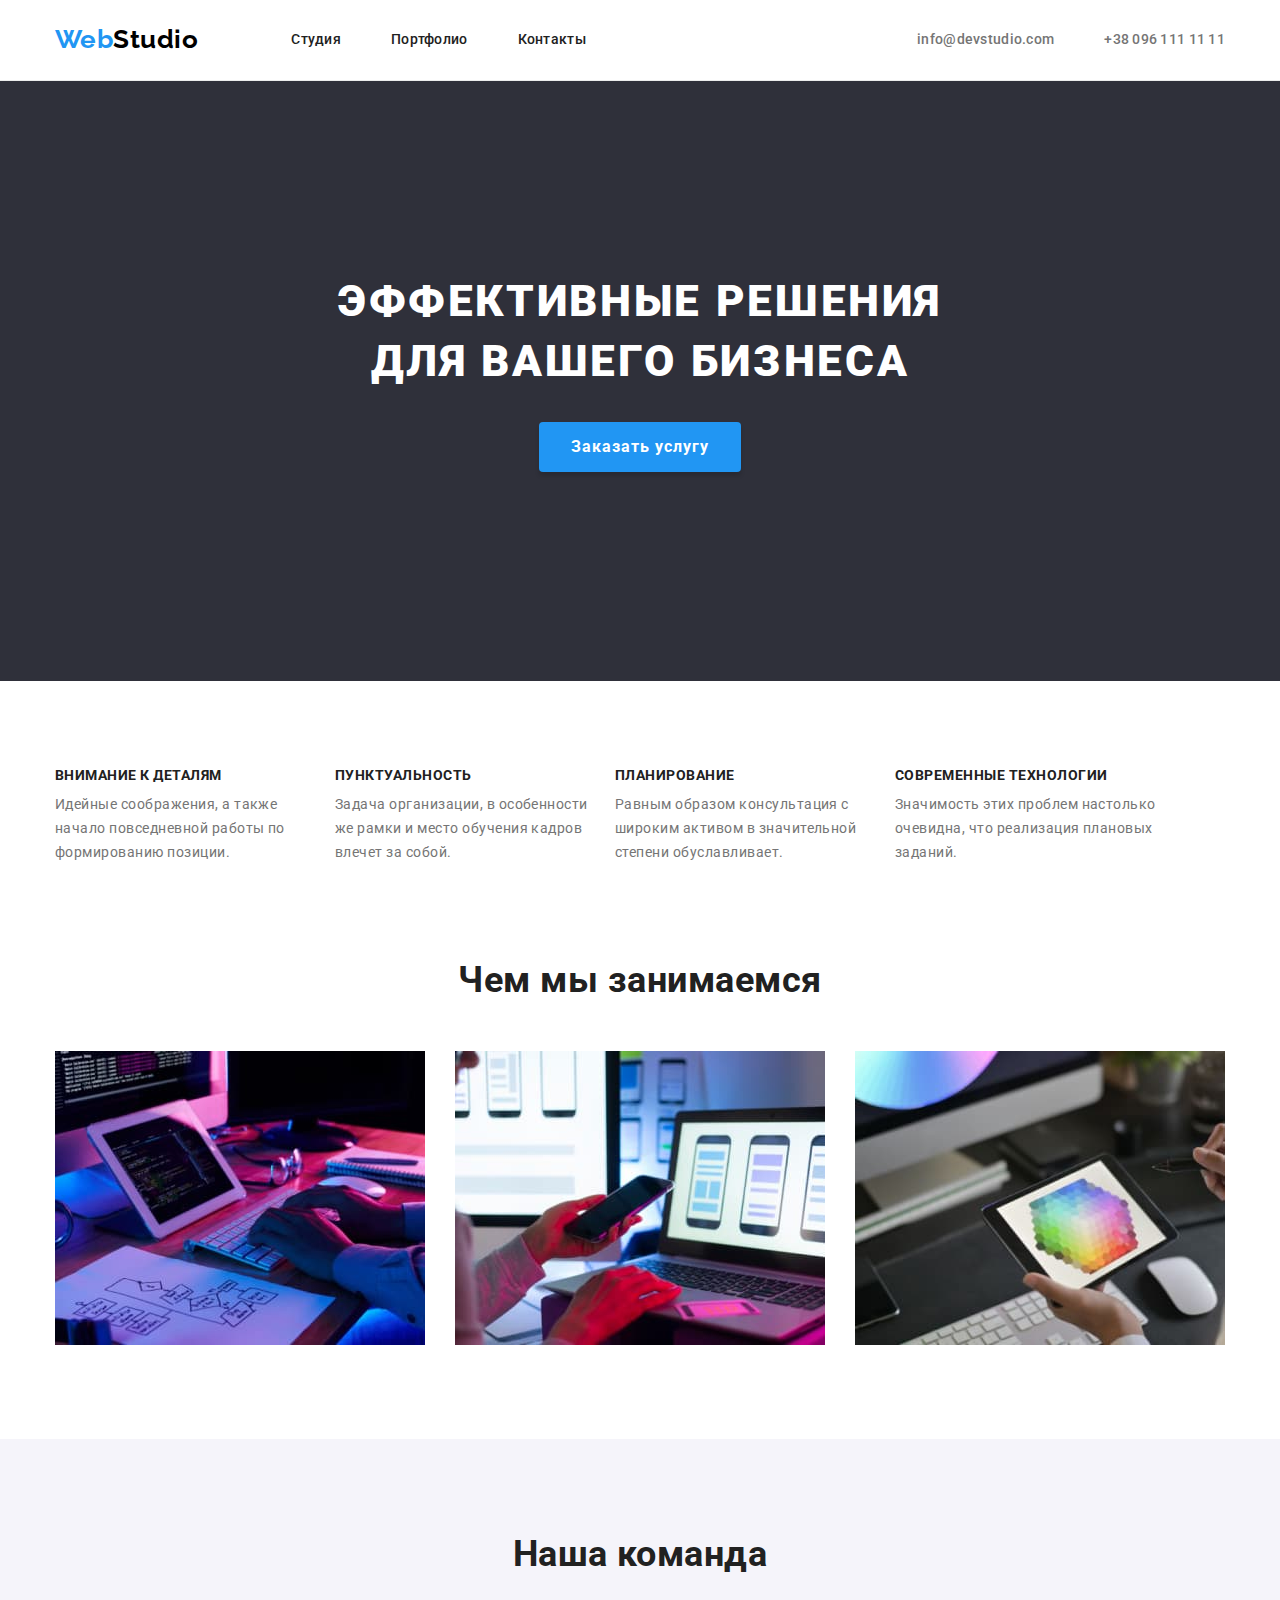
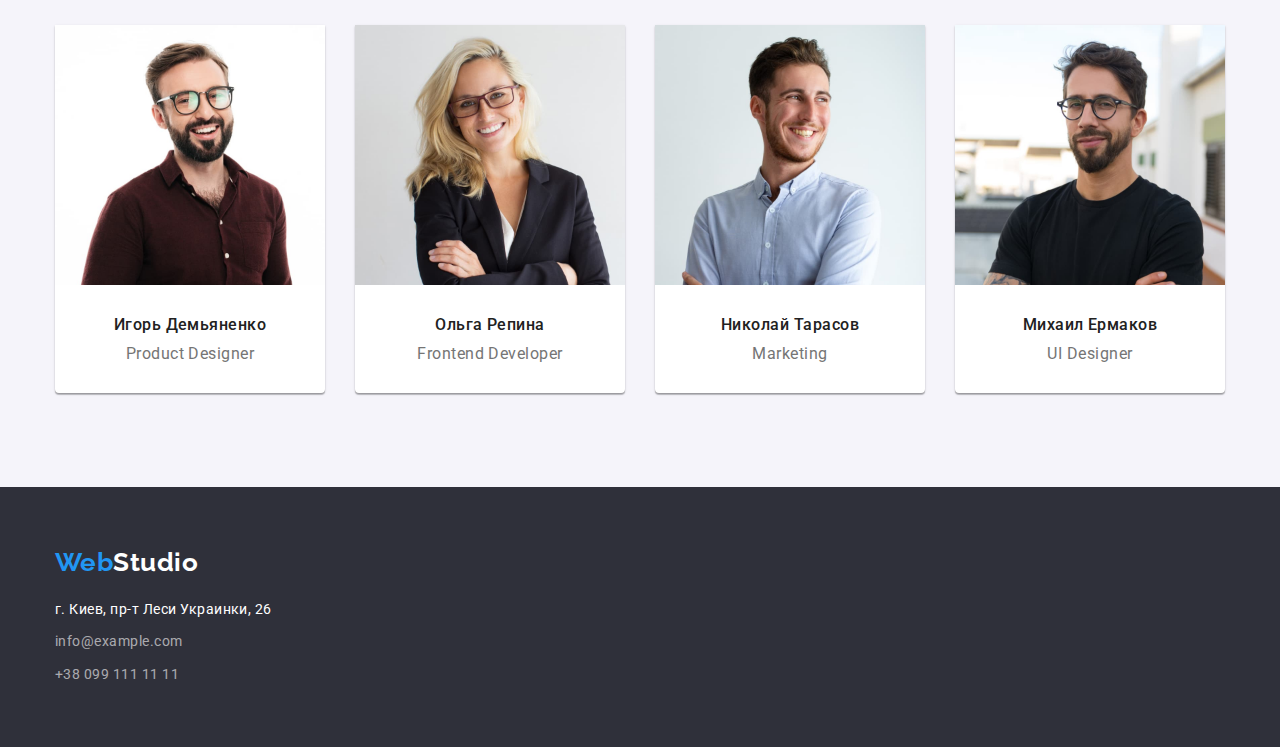
==== index.html @ 42ea8627 "ДЗ_4_start" ====
<!DOCTYPE html>
<html lang="ru">

<head>
  <meta charset="UTF-8" />
  <meta http-equiv="X-UA-Compatible" content="IE=edge" />
  <meta name="viewport" content="width=device-width, initial-scale=1.0" />
  <link rel="preconnect" href="https://fonts.googleapis.com" />
  <link rel="preconnect" href="https://fonts.gstatic.com" crossorigin />
  <link href="https://fonts.googleapis.com/css2?family=Raleway:wght@700&family=Roboto:wght@400;500;700;900&display=swap"
    rel="stylesheet" />
  <title>WebStudio</title>
  <link rel="stylesheet"
    href="https://cdnjs.cloudflare.com/ajax/libs/modern-normalize/1.1.0/modern-normalize.min.css" />
  <link rel="stylesheet" href="./styles/styles.css" />
</head>

<body>
  <header class="header">
    <div class="container">
      <a lang="en" class="header-logo" href="./index.html">Web<span class="header-logo-second">Studio</span>
      </a>
      <nav class="header-nav">
        <ul class="header-list list">
          <li class="header-item">
            <a href="./index.html" class="header-link link">Студия</a>
          </li>
          <li class="header-item">
            <a href="./portfolio.html" class="header-link link">Портфолио</a>
          </li>
          <li class="header-item">
            <a href="" class="header-link link">Контакты</a>
          </li>
        </ul>
      </nav>
      <div class="header-connect">
        <ul class="list">
          <li class="header-contacts-item">
            <a class="header-contacts link" href="mailto:info@devstudio.com">info@devstudio.com</a>
          </li>
          <li class="header-contacts-item">
            <a class="header-contacts link" href="tel:+380961111111">+38 096 111 11 11</a>
          </li>
        </ul>
      </div>
    </div>
  </header>
  <main>
    <section class="hero">
      <div class="container">
        <h1 class="hero-title">Эффективные решения для вашего бизнеса</h1>
        <button type="button" class="hero-btn btn">Заказать услугу</button>
      </div>
    </section>
    <section class="specific">
      <div class="container">
        <h2 class="visually-hidden">Особенности</h2>
        <ul class="specific-list list">
          <li class="specific-item">
            <h3 class="specific-item-title">Внимание к деталям</h3>
            <p class="specific-item-text">
              Идейные соображения, а также начало повседневной работы по
              формированию позиции.
            </p>
          </li>
          <li class="specific-item">
            <h3 class="specific-item-title">Пунктуальность</h3>
            <p class="specific-item-text">
              Задача организации, в особенности же рамки и место обучения
              кадров влечет за собой.
            </p>
          </li>
          <li class="specific-item">
            <h3 class="specific-item-title">Планирование</h3>
            <p class="specific-item-text">
              Равным образом консультация с широким активом в значительной
              степени обуславливает.
            </p>
          </li>
          <li class="specific-item">
            <h3 class="specific-item-title">Современные технологии</h3>
            <p class="specific-item-text">
              Значимость этих проблем настолько очевидна, что реализация
              плановых заданий.
            </p>
          </li>
        </ul>
      </div>
    </section>
    <section class="works">
      <div class="container">
        <h2 class="works-title">Чем мы занимаемся</h2>
        <ul class="works-list list">
          <li class="works-item">
            <img src="./img/img1.jpg" alt="сотрудник печатает на клавиатуре" width="370" height="294" />
          </li>
          <li class="works-item">
            <img src="./img/img2.jpg" alt="сотрудник смотрит в телефон" width="370" height="294" />
          </li>
          <li class="works-item">
            <img src="./img/img3.jpg" alt="сотрудник работет на планшете" width="370" height="294" />
          </li>
        </ul>
      </div>
    </section>
    <section class="employees">
      <div class="container">
        <h2 class="employees-title title">Наша команда</h2>
        <ul class="employees-list list">
          <li class="employees-item">
            <img src="./img/img-2-1.jpg" alt="Сотрудник студии" width="270" height="260" />
            <div class="employees-card">
              <h3 class="employees-item-title">Игорь Демьяненко</h3>
              <p lang="en" class="employees-item-text">Product Designer</p>
            </div>
          </li>
          <li class="employees-item">
            <img src="./img/img-2-2.jpg" alt="Сотрудник студии" width="270" height="260" />
            <div class="employees-card">
              <h3 class="employees-item-title">Ольга Репина</h3>
              <p lang="en" class="employees-item-text">Frontend Developer</p>
            </div>
          </li>
          <li class="employees-item">
            <img src="./img/img-2-3.jpg" alt="Сотрудник студии" width="270" height="260" />
            <div class="employees-card">
              <h3 class="employees-item-title">Николай Тарасов</h3>
              <p lang="en" class="employees-item-text">Marketing</p>
            </div>
          </li>
          <li class="employees-item">
            <img src="./img/img-2-4.jpg" alt="Сотрудник студии" width="270" height="260" />
            <div class="employees-card">
              <h3 class="employees-item-title">Михаил Ермаков</h3>
              <p lang="en" class="employees-item-text">UI Designer</p>
            </div>
          </li>
        </ul>
      </div>
    </section>
  </main>
  <footer class="footer">
    <div class="container">
      <a lang="en" class="footer-logo" href="./index.html">Web<span class="footer-logo-second">Studio</span></a>
      <address class="contacts-address">
        <ul class="footer-list list">
          <li class="footer-item">
            <a href="https://goo.gl/maps/d1QKyToXr1h2ZrgB8" target="_blank" class="footer-link link"
              rel="noopener nofollow noreferrer">г. Киев, пр-т Леси Украинки, 26</a>
          </li>
          <li class="footer-item">
            <a href="mailto:info@example.com" class="footer-contacts link">info@example.com</a>
          </li>
          <li class="footer-item">
            <a href="tel:+380991111111" class="footer-contacts link">+38 099 111 11 11</a>
          </li>
        </ul>
      </address>
    </div>
  </footer>
</body>

</html>
---- styles/styles.css ----
:root {
    --main-title-color: #212121;
    --second-title-color: #ffffff;
    --main-text-color: #757575;
    --second-text-color: #ffffff;
    --accent-color: #2196f3;
    --background-color: #2f303a;
    --background-section-color: #ffffff;
    --background-button: #188ce8;
    --color-logo: #000000;
    --background-section-employees: #f5f4fa;
}

p,
h1,
h2,
h3,
h4,
h5,
h6 {
    margin: 0;
}

ul,
ol {
    margin: 0;
    padding-left: 0;
}

.container {
    width: 1200px;
    margin: 0 auto;
    padding-left: 15px;
    padding-right: 15px;
}

body {
    font-family: "Roboto", sans-serif;
    color: var(--main-title-color);
    letter-spacing: 0.03em;
}

.list {
    list-style: none;
}

.link {
    text-decoration: none;
}

.visually-hidden {
    position: absolute;
    white-space: nowrap;
    width: 1px;
    height: 1px;
    overflow: hidden;
    border: 0;
    padding: 0;
    clip: rect(0 0 0 0);
    clip-path: inset(50%);
    margin: -1px;
}

.btn {
    font-family: inherit;
    cursor: pointer;
}

img {
    display: block;
    max-width: 100%;
}

/* --------------------------HEADER-------------------------- */
.header {
    background-color: var(--background-section-color);
    padding-top: 24px;
    padding-bottom: 25px;
    border-bottom: 1px solid #ECECEC;
}

.header .container {
    display: flex;
    align-items: center;
}

.header-logo {
    font-family: "Raleway", sans-serif;
    font-weight: 700;
    font-size: 26px;
    line-height: calc(31 / 26);
    text-decoration: none;
    color: var(--accent-color);
    margin-right: 93px;
}

.header-list {
    display: flex;
    align-items: center;
}

.header-item:not(:last-child) {
    margin-right: 50px;
}

.header-logo-second {
    color: var(--color-logo);
}

.header-connect .list {
    display: flex;
    align-items: center;
}

.header-link {
    font-weight: 500;
    font-size: 14px;
    line-height: calc(16 / 14);
    letter-spacing: 0.02em;
    color: var(--main-title-color);
    padding: 10px 0px;
}

.header-link:hover,
.header-link:focus {
    color: var(--accent-color);
}

.header-connect {
    margin-left: auto;
}

.header-contacts {
    font-weight: 500;
    font-size: 14px;
    line-height: calc(16 / 14);
    letter-spacing: 0.02em;
    color: var(--main-text-color);
    padding: 10px 0px;
}

.header-contacts-item:last-child {
    margin-left: 50px;
}

.header-contacts:hover,
.header-contacts:focus {
    color: var(--accent-color);
}

/* --------------------------HERO-------------------------- */

.hero {
    background: var(--background-color);
    text-align: center;
}

.hero .container {
    align-items: center;
    padding-top: 191px;
    padding-bottom: 209px;
}

.hero-title {
    font-weight: 900;
    font-size: 44px;
    line-height: 1.36;
    letter-spacing: 0.06em;
    text-transform: uppercase;
    color: var(--second-title-color);
    width: 696px;
    margin: 0 auto 30px;
}

.hero-btn {
    font-weight: 700;
    font-size: 16px;
    line-height: 1.88;
    display: block;
    align-items: center;
    letter-spacing: 0.06em;
    color: var(--second-title-color);
    background: var(--accent-color);
    box-shadow: 0px 4px 4px rgba(0, 0, 0, 0.15);
    border-radius: 4px;
    margin: 0 auto;
    padding: 10px 32px;
    border: none;
}

.hero-btn:hover,
.hero-btn:focus {
    background: var(--background-button);
    box-shadow: 0px 4px 4px rgba(0, 0, 0, 0.15);
    border-radius: 4px;
}

/* --------------------------SPECIFIC-------------------------- */

.specific {
    background-color: var(--second-title-color);
    padding-top: 86px;
    padding-bottom: 47px;
}

.specific-list {
    display: flex;
}

.specific-item:not(:last-child) {
    margin-right: 10px;
}

.specific-item-title {
    font-weight: 700;
    font-size: 14px;
    line-height: calc(16 / 14);
    text-transform: uppercase;
    color: var(--main-title-color);
    margin-bottom: 10px;
}

.specific-item-text {
    font-size: 14px;
    line-height: 1.71;
    color: var(--main-text-color);
    max-width: 270px;
}

/* --------------------------WORKS-------------------------- */

.works {
    background-color: var(--second-title-color);
    padding-top: 47px;
    padding-bottom: 94px;
}

.works-list {
    display: flex;
}

.works-title,
.employees-title {
    font-weight: 700;
    font-size: 36px;
    line-height: calc(42 / 36);
    text-align: center;
    color: var(--main-title-color);
    margin-bottom: 50px;
}

.works-item:not(:last-child) {
    margin-right: 30px;
}

/* --------------------------EMPLOYEES-------------------------- */

.employees {
    background: var(--background-section-employees);
    padding-top: 94px;
    padding-bottom: 94px;
}

.employees-list {
    display: flex;
}

.employees-item {
    background: var(--background-section-color);
    box-shadow: 0px 1px 3px rgba(0, 0, 0, 0.12), 0px 1px 1px rgba(0, 0, 0, 0.14),
        0px 2px 1px rgba(0, 0, 0, 0.2);
    border-radius: 0px 0px 4px 4px;
}

.employees-item:not(:last-child) {
    margin-right: 30px;
}

.employees-card {
    padding: 30px 0px;
}

.employees-item-title {
    font-weight: 500;
    font-size: 16px;
    line-height: calc(19 / 16);
    text-align: center;
    color: var(--main-title-color);
    margin-bottom: 10px;
}

.employees-item-text {
    font-size: 16px;
    line-height: calc(19 / 16);
    text-align: center;
    color: var(--main-text-color);
}

/* --------------------------FOOTER-------------------------- */

.footer {
    background: var(--background-color);
    padding-top: 60px;
    padding-bottom: 60px;
}

.footer-logo {
    font-family: "Raleway", sans-serif;
    font-weight: 700;
    font-size: 26px;
    line-height: calc(31 / 26);
    text-decoration: none;
    color: var(--accent-color);
}

.footer-logo-second {
    color: var(--second-title-color);
}

.contacts-address {
    font-style: normal;
}

.footer-list {
    margin-top: 20px;
}

.footer-item:not(:last-child) {
    margin-bottom: 9px;
}

.footer-link {
    font-size: 14px;
    line-height: 1.71;
    color: var(--second-text-color);
}

.footer-contacts {
    font-size: 14px;
    line-height: 1.71;
    color: rgba(255, 255, 255, 0.6);
}

.footer-contacts:hover,
.footer-contacts :focus {
    color: var(--accent-color);
}

/* --------------------------PORTFOLIO-------------------------- */
.portfolio {
    padding-top: 94px;
    padding-bottom: 94px;
}

.portfolio-list {
    margin-bottom: 50px;
    display: flex;
    justify-content: center
}

.portfolio-button {
    font-weight: 500;
    font-size: 16px;
    line-height: 1.62;
    display: flex;
    text-align: center;
    color: var(--main-title-color);
    border-radius: 4px;
    margin: 0 auto;
    padding: 6px 22px;
    border: none;
}

.portfolio-item:not(:last-child) {
    margin-right: 8px;
}

.portfolio-button:hover,
.portfolio-button:focus {
    background: var(--accent-color);
    border-radius: 4px;
    color: var(--second-title-color);
}

.portfolio-projects-list {
    display: flex;
    flex-wrap: wrap;
    margin: -15px;
}

.portfolio-projects-item {
    flex-basis: calc(100% / 3 - 30px);
    margin: 15px;
    overflow: hidden;
}

.potfolio-projects-card {
    padding: 20px 24px 19px;
    border-bottom: 1px solid #EEEEEE;
    border-left: 1px solid #EEEEEE;
    border-right: 1px solid #EEEEEE;
}

.portfolio-projects-title {
    font-weight: 700;
    font-size: 18px;
    line-height: 2;
    letter-spacing: 0.06em;
    color: var(--main-title-color);
    margin-bottom: 4px;
}

.portfolio-projects-text {
    font-size: 16px;
    line-height: 1.88;
    color: var(--main-text-color);
}
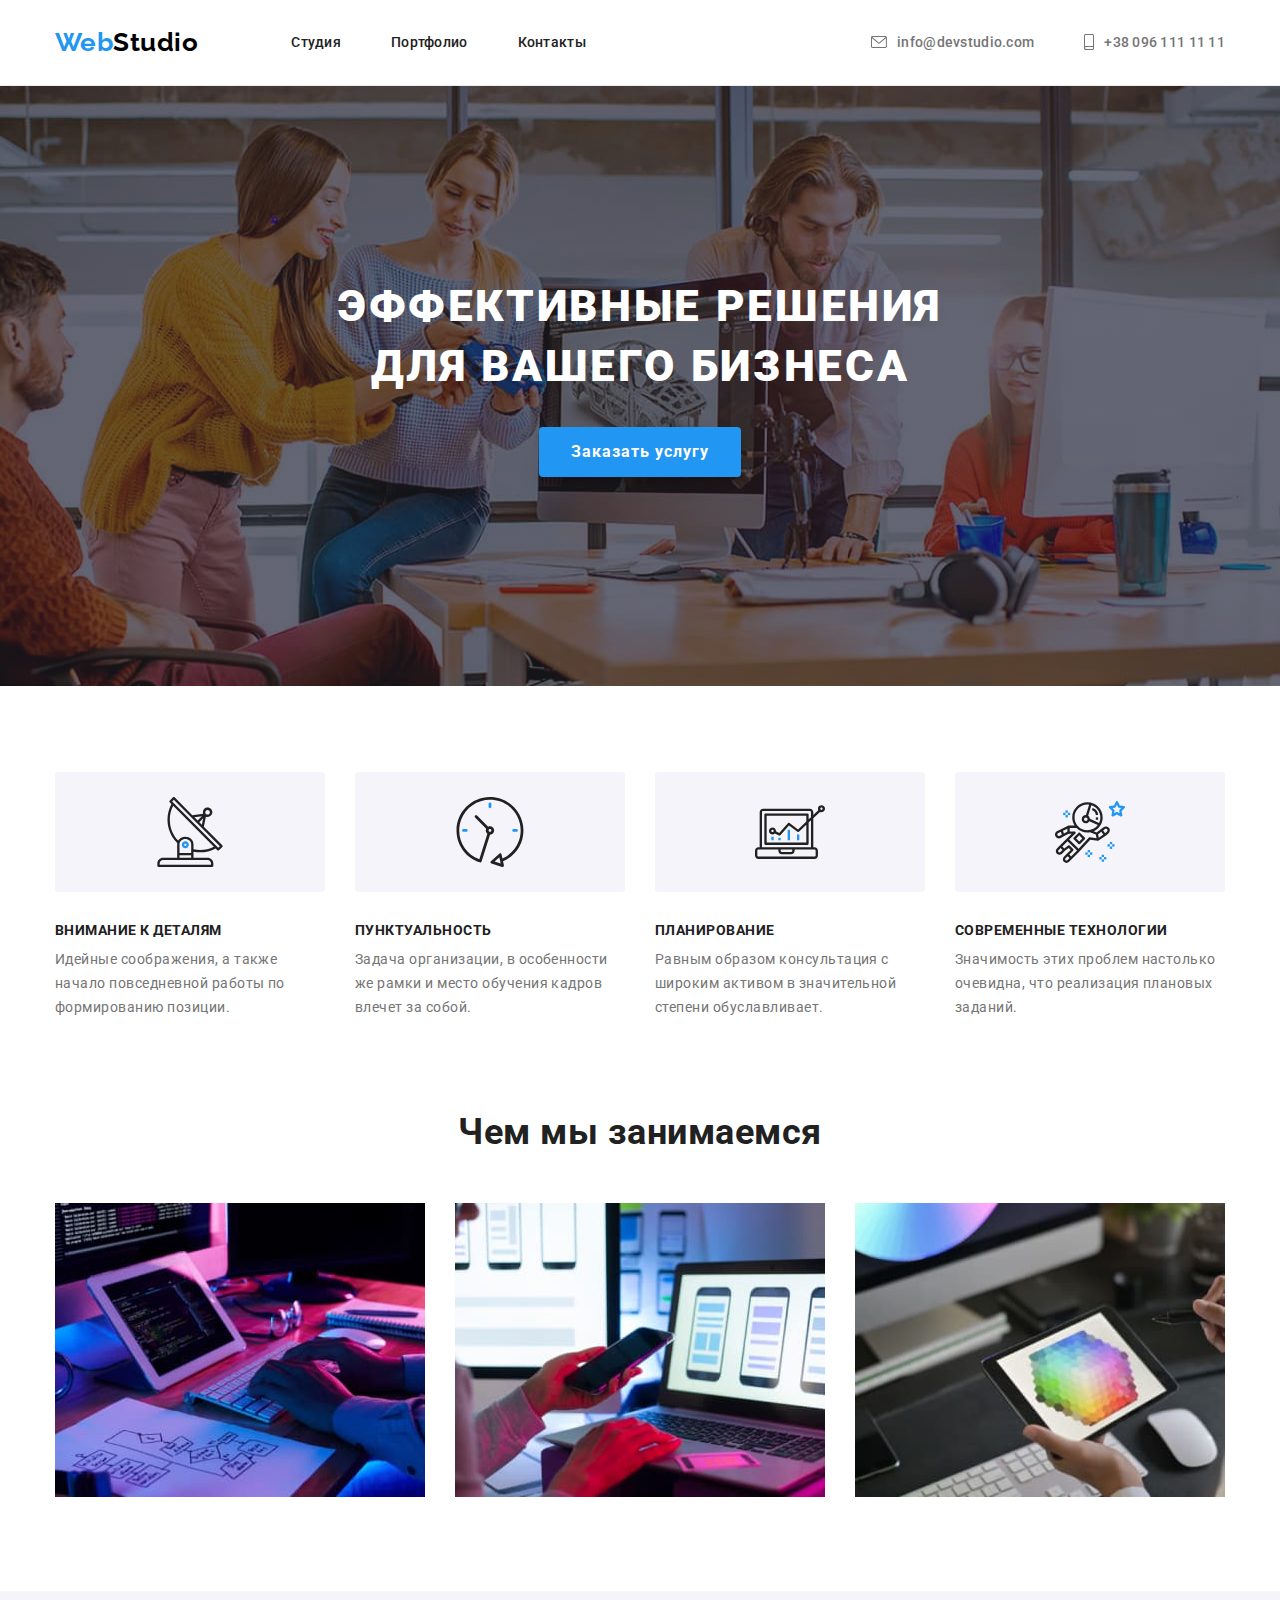
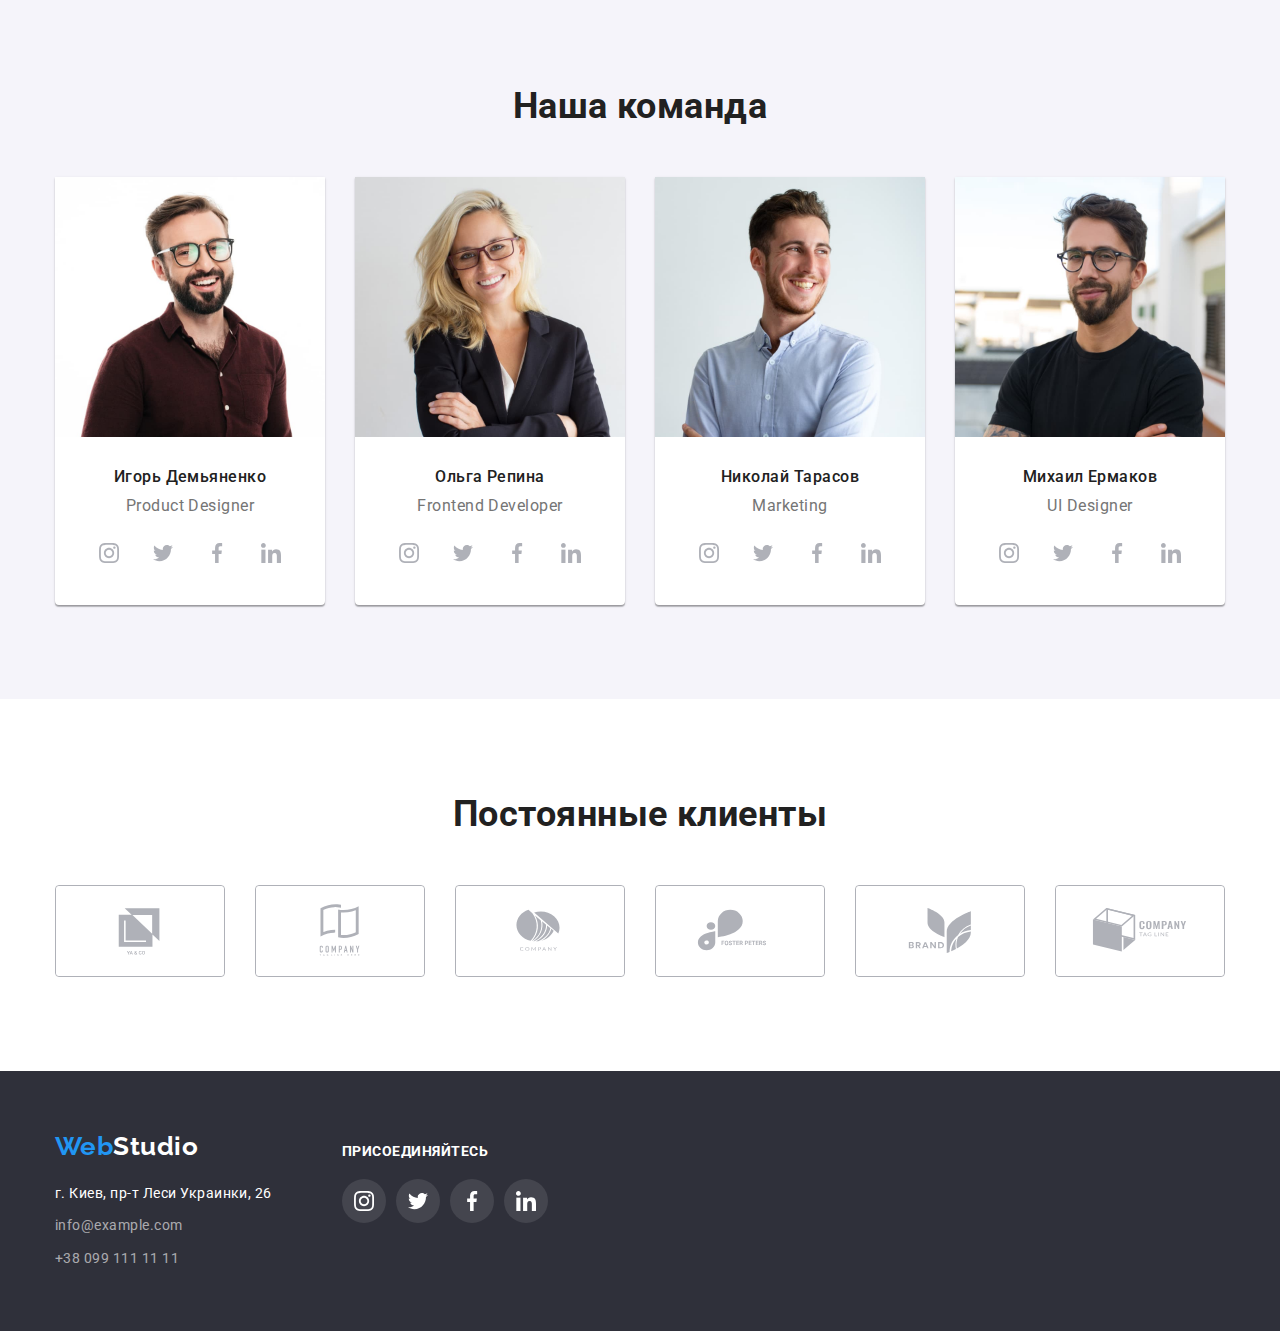
==== commit fdec39bb: "ДЗ_4" ====
--- a/index.html
+++ b/index.html
@@ -36,10 +36,14 @@
       <div class="header-connect">
         <ul class="list">
           <li class="header-contacts-item">
-            <a class="header-contacts link" href="mailto:info@devstudio.com">info@devstudio.com</a>
+            <a class="header-contacts link" href="mailto:info@devstudio.com"><svg class="mailto" width="16" height="12">
+                <use href="./img/symbol-defs.svg#icon-envelope"></use>
+              </svg>info@devstudio.com</a>
           </li>
           <li class="header-contacts-item">
-            <a class="header-contacts link" href="tel:+380961111111">+38 096 111 11 11</a>
+            <a class="header-contacts link" href="tel:+380961111111"><svg class="tel" width="10" height="16">
+                <use href="./img/symbol-defs.svg#icon-smartphone"></use>
+              </svg>+38 096 111 11 11</a>
           </li>
         </ul>
       </div>
@@ -57,32 +61,52 @@
         <h2 class="visually-hidden">Особенности</h2>
         <ul class="specific-list list">
           <li class="specific-item">
-            <h3 class="specific-item-title">Внимание к деталям</h3>
-            <p class="specific-item-text">
-              Идейные соображения, а также начало повседневной работы по
-              формированию позиции.
-            </p>
+            <a href="" class="specific-icon-link"><svg class="specific-list-icon" width="70" height="70">
+                <use href="./img/symbol-defs.svg#icon-antenna"></use>
+              </svg></a>
+            <div>
+              <h3 class="specific-item-title">Внимание к деталям</h3>
+              <p class="specific-item-text">
+                Идейные соображения, а также начало повседневной работы по
+                формированию позиции.
+              </p>
+            </div>
           </li>
           <li class="specific-item">
-            <h3 class="specific-item-title">Пунктуальность</h3>
-            <p class="specific-item-text">
-              Задача организации, в особенности же рамки и место обучения
-              кадров влечет за собой.
-            </p>
+            <a href="" class="specific-icon-link"><svg class="specific-list-icon" width="70" height="70">
+                <use href="./img/symbol-defs.svg#icon-clock"></use>
+              </svg></a>
+            <div>
+              <h3 class="specific-item-title">Пунктуальность</h3>
+              <p class="specific-item-text">
+                Задача организации, в особенности же рамки и место обучения
+                кадров влечет за собой.
+              </p>
+            </div>
           </li>
           <li class="specific-item">
-            <h3 class="specific-item-title">Планирование</h3>
-            <p class="specific-item-text">
-              Равным образом консультация с широким активом в значительной
-              степени обуславливает.
-            </p>
+            <a href="" class="specific-icon-link"><svg class="specific-list-icon" width="70" height="70">
+                <use href="./img/symbol-defs.svg#icon-diagram"></use>
+              </svg></a>
+            <div>
+              <h3 class="specific-item-title">Планирование</h3>
+              <p class="specific-item-text">
+                Равным образом консультация с широким активом в значительной
+                степени обуславливает.
+              </p>
+            </div>
           </li>
           <li class="specific-item">
-            <h3 class="specific-item-title">Современные технологии</h3>
-            <p class="specific-item-text">
-              Значимость этих проблем настолько очевидна, что реализация
-              плановых заданий.
-            </p>
+            <a href="" class="specific-icon-link"><svg class="specific-list-icon" width="70" height="70">
+                <use href="./img/symbol-defs.svg#icon-astronaut"></use>
+              </svg></a>
+            <div>
+              <h3 class="specific-item-title">Современные технологии</h3>
+              <p class="specific-item-text">
+                Значимость этих проблем настолько очевидна, что реализация
+                плановых заданий.
+              </p>
+            </div>
           </li>
         </ul>
       </div>
@@ -112,6 +136,29 @@
             <div class="employees-card">
               <h3 class="employees-item-title">Игорь Демьяненко</h3>
               <p lang="en" class="employees-item-text">Product Designer</p>
+              <ul class="employees-soc-list list">
+                <li class="employees-soc-item">
+                  <a href="" class="employees-soc-link link"><svg class="employees-soc-icon" width="20" height="20">
+                      <use href="./img/symbol-defs.svg#icon-instagram"></use>
+                    </svg></a>
+                </li>
+                <li class="employees-soc-item">
+                  <a href="" class="employees-soc-link link"><svg class="employees-soc-icon" width="20" height="20">
+                      <use href="./img/symbol-defs.svg#icon-twitter"></use>
+                    </svg></a>
+                </li>
+                <li class="employees-soc-item">
+                  <a href="" class="employees-soc-link link">
+                    <svg class="employees-soc-icon" width="20" height="20">
+                      <use href="./img/symbol-defs.svg#icon-facebook"></use>
+                    </svg></a>
+                </li>
+                <li class="employees-soc-item">
+                  <a href="" class="employees-soc-link link"><svg class="employees-soc-icon" width="20" height="20">
+                      <use href="./img/symbol-defs.svg#icon-linkedin"></use>
+                    </svg></a>
+                </li>
+              </ul>
             </div>
           </li>
           <li class="employees-item">
@@ -119,6 +166,29 @@
             <div class="employees-card">
               <h3 class="employees-item-title">Ольга Репина</h3>
               <p lang="en" class="employees-item-text">Frontend Developer</p>
+              <ul class="employees-soc-list list">
+                <li class="employees-soc-item">
+                  <a href="" class="employees-soc-link link"><svg class="employees-soc-icon" width="20" height="20">
+                      <use href="./img/symbol-defs.svg#icon-instagram"></use>
+                    </svg></a>
+                </li>
+                <li class="employees-soc-item">
+                  <a href="" class="employees-soc-link link"><svg class="employees-soc-icon" width="20" height="20">
+                      <use href="./img/symbol-defs.svg#icon-twitter"></use>
+                    </svg></a>
+                </li>
+                <li class="employees-soc-item">
+                  <a href="" class="employees-soc-link link">
+                    <svg class="employees-soc-icon" width="20" height="20">
+                      <use href="./img/symbol-defs.svg#icon-facebook"></use>
+                    </svg></a>
+                </li>
+                <li class="employees-soc-item">
+                  <a href="" class="employees-soc-link link"><svg class="employees-soc-icon" width="20" height="20">
+                      <use href="./img/symbol-defs.svg#icon-linkedin"></use>
+                    </svg></a>
+                </li>
+              </ul>
             </div>
           </li>
           <li class="employees-item">
@@ -126,6 +196,29 @@
             <div class="employees-card">
               <h3 class="employees-item-title">Николай Тарасов</h3>
               <p lang="en" class="employees-item-text">Marketing</p>
+              <ul class="employees-soc-list list">
+                <li class="employees-soc-item">
+                  <a href="" class="employees-soc-link link"><svg class="employees-soc-icon" width="20" height="20">
+                      <use href="./img/symbol-defs.svg#icon-instagram"></use>
+                    </svg></a>
+                </li>
+                <li class="employees-soc-item">
+                  <a href="" class="employees-soc-link link"><svg class="employees-soc-icon" width="20" height="20">
+                      <use href="./img/symbol-defs.svg#icon-twitter"></use>
+                    </svg></a>
+                </li>
+                <li class="employees-soc-item">
+                  <a href="" class="employees-soc-link link">
+                    <svg class="employees-soc-icon" width="20" height="20">
+                      <use href="./img/symbol-defs.svg#icon-facebook"></use>
+                    </svg></a>
+                </li>
+                <li class="employees-soc-item">
+                  <a href="" class="employees-soc-link link"><svg class="employees-soc-icon" width="20" height="20">
+                      <use href="./img/symbol-defs.svg#icon-linkedin"></use>
+                    </svg></a>
+                </li>
+              </ul>
             </div>
           </li>
           <li class="employees-item">
@@ -133,7 +226,85 @@
             <div class="employees-card">
               <h3 class="employees-item-title">Михаил Ермаков</h3>
               <p lang="en" class="employees-item-text">UI Designer</p>
-            </div>
+              <ul class="employees-soc-list list">
+                <li class="employees-soc-item">
+                  <a href="" class="employees-soc-link link"><svg class="employees-soc-icon" width="20" height="20">
+                      <use href="./img/symbol-defs.svg#icon-instagram"></use>
+                    </svg></a>
+                </li>
+                <li class="employees-soc-item">
+                  <a href="" class="employees-soc-link link"><svg class="employees-soc-icon" width="20" height="20">
+                      <use href="./img/symbol-defs.svg#icon-twitter"></use>
+                    </svg></a>
+                </li>
+                <li class="employees-soc-item">
+                  <a href="" class="employees-soc-link link">
+                    <svg class="employees-soc-icon" width="20" height="20">
+                      <use href="./img/symbol-defs.svg#icon-facebook"></use>
+                    </svg></a>
+                </li>
+                <li class="employees-soc-item">
+                  <a href="" class="employees-soc-link link"><svg class="employees-soc-icon" width="20" height="20">
+                      <use href="./img/symbol-defs.svg#icon-linkedin"></use>
+                    </svg></a>
+                </li>
+              </ul>
+            </div>
+          </li>
+        </ul>
+      </div>
+    </section>
+    <section class="clients">
+      <div class="container">
+        <h2 class="clients-title title">Постоянные клиенты</h2>
+        <ul class="clients-soc-list list">
+          <li class="clients-soc-item">
+            <a href="" class="clients-soc-link link">
+              <svg class="clients-soc-icon" width="106" height="60">
+                <use href="./img/symbol-defs.svg#icon-Logo-1">
+                </use>
+              </svg>
+            </a>
+          </li>
+          <li class="clients-soc-item">
+            <a href="" class="clients-soc-link link">
+              <svg class="clients-soc-icon" width="106" height="60">
+                <use href="./img/symbol-defs.svg#icon-Logo-2">
+                </use>
+              </svg>
+            </a>
+          </li>
+          <li class="clients-soc-item">
+            <a href="" class="clients-soc-link link">
+              <svg class="clients-soc-icon" width="106" height="60">
+                <use href="./img/symbol-defs.svg#icon-Logo-3">
+                </use>
+              </svg>
+            </a>
+          </li>
+          <li class="clients-soc-item">
+            <a href="" class="clients-soc-link link">
+              <svg class="clients-soc-icon" width="106" height="60">
+                <use href="./img/symbol-defs.svg#icon-Logo-4">
+                </use>
+              </svg>
+            </a>
+          </li>
+          <li class="clients-soc-item">
+            <a href="" class="clients-soc-link link">
+              <svg class="clients-soc-icon" width="106" height="60">
+                <use href="./img/symbol-defs.svg#icon-Logo-5">
+                </use>
+              </svg>
+            </a>
+          </li>
+          <li class="clients-soc-item">
+            <a href="" class="clients-soc-link link">
+              <svg class="clients-soc-icon" width="106" height="60">
+                <use href="./img/symbol-defs.svg#icon-Logo-6">
+                </use>
+              </svg>
+            </a>
           </li>
         </ul>
       </div>
@@ -141,21 +312,49 @@
   </main>
   <footer class="footer">
     <div class="container">
-      <a lang="en" class="footer-logo" href="./index.html">Web<span class="footer-logo-second">Studio</span></a>
-      <address class="contacts-address">
-        <ul class="footer-list list">
-          <li class="footer-item">
-            <a href="https://goo.gl/maps/d1QKyToXr1h2ZrgB8" target="_blank" class="footer-link link"
-              rel="noopener nofollow noreferrer">г. Киев, пр-т Леси Украинки, 26</a>
-          </li>
-          <li class="footer-item">
-            <a href="mailto:info@example.com" class="footer-contacts link">info@example.com</a>
-          </li>
-          <li class="footer-item">
-            <a href="tel:+380991111111" class="footer-contacts link">+38 099 111 11 11</a>
-          </li>
-        </ul>
-      </address>
+      <div class="footer-contacts-list">
+        <a lang="en" class="footer-logo" href="./index.html">Web<span class="footer-logo-second">Studio</span></a>
+        <address class="contacts-address">
+          <ul class="footer-list list">
+            <li class="footer-item">
+              <a href="https://goo.gl/maps/d1QKyToXr1h2ZrgB8" target="_blank" class="footer-link link"
+                rel="noopener nofollow noreferrer">г. Киев, пр-т Леси Украинки, 26</a>
+            </li>
+            <li class="footer-item">
+              <a href="mailto:info@example.com" class="footer-contacts link">info@example.com</a>
+            </li>
+            <li class="footer-item">
+              <a href="tel:+380991111111" class="footer-contacts link">+38 099 111 11 11</a>
+            </li>
+          </ul>
+        </address>
+      </div>
+      <div class="footer-social">
+        <h3 class="social-title title">Присоединяйтесь</h3>
+        <ul class="employees-soc-list list">
+          <li class="employees-soc-item">
+            <a href="" class="employees-soc-link link"><svg class="employees-soc-icon" width="20" height="20">
+                <use href="./img/symbol-defs.svg#icon-instagram"></use>
+              </svg></a>
+          </li>
+          <li class="employees-soc-item">
+            <a href="" class="employees-soc-link link"><svg class="employees-soc-icon" width="20" height="20">
+                <use href="./img/symbol-defs.svg#icon-twitter"></use>
+              </svg></a>
+          </li>
+          <li class="employees-soc-item">
+            <a href="" class="employees-soc-link link">
+              <svg class="employees-soc-icon" width="20" height="20">
+                <use href="./img/symbol-defs.svg#icon-facebook"></use>
+              </svg></a>
+          </li>
+          <li class="employees-soc-item">
+            <a href="" class="employees-soc-link link"><svg class="employees-soc-icon" width="20" height="20">
+                <use href="./img/symbol-defs.svg#icon-linkedin"></use>
+              </svg></a>
+          </li>
+        </ul>
+      </div>
     </div>
   </footer>
 </body>
--- a/styles/styles.css
+++ b/styles/styles.css
@@ -9,6 +9,7 @@
     --background-button: #188ce8;
     --color-logo: #000000;
     --background-section-employees: #f5f4fa;
+    --icon-main-color: #AFB1B8;
 }
 
 p,
@@ -137,7 +138,10 @@
     letter-spacing: 0.02em;
     color: var(--main-text-color);
     padding: 10px 0px;
-}
+    display: flex;
+    align-items: center;
+}
+
 
 .header-contacts-item:last-child {
     margin-left: 50px;
@@ -148,18 +152,51 @@
     color: var(--accent-color);
 }
 
+.mailto,
+.tel {
+    display: flex;
+    align-items: center;
+    justify-content: center;
+    fill: var(--main-text-color);
+    margin-right: 10px;
+    fill: currentColor;
+}
+
 /* --------------------------HERO-------------------------- */
 
 .hero {
-    background: var(--background-color);
+    display: flex;
+    background-color: var(--background-color);
     text-align: center;
-}
-
-.hero .container {
-    align-items: center;
+    background-image:
+        linear-gradient(rgba(47, 48, 58, 0.4),
+            rgba(47, 48, 58, 0.4)),
+        url(../img/background-hero.jpg);
+    background-repeat: no-repeat;
+    background-position: center;
+    background-size: cover;
+    max-width: 1600px;
+    align-items: center;
+    margin: 0 auto;
     padding-top: 191px;
     padding-bottom: 209px;
 }
+
+/* .hero .container {
+    background-color: var(--background-color);
+    text-align: center;
+    background-image:
+        linear-gradient(rgba(47, 48, 58, 0.4),
+            rgba(47, 48, 58, 0.4)),
+        url(../img/background-hero.jpg);
+    background-repeat: no-repeat;
+    background-position: center;
+    background-size: cover;
+    max-width: 1600px;
+    align-items: center;
+    padding-top: 191px;
+    padding-bottom: 209px;
+} */
 
 .hero-title {
     font-weight: 900;
@@ -203,12 +240,24 @@
     padding-bottom: 47px;
 }
 
-.specific-list {
+.specific .specific-list {
     display: flex;
 }
 
 .specific-item:not(:last-child) {
-    margin-right: 10px;
+    margin-right: 30px;
+}
+
+.specific-icon-link {
+    width: 100%;
+    height: 100%;
+    background-color: var(--background-section-employees);
+    border-radius: 4px;
+    display: flex;
+    align-items: center;
+    justify-content: center;
+    max-height: 120px;
+    margin-bottom: 30px;
 }
 
 .specific-item-title {
@@ -225,6 +274,7 @@
     line-height: 1.71;
     color: var(--main-text-color);
     max-width: 270px;
+    padding-bottom: 47px;
 }
 
 /* --------------------------WORKS-------------------------- */
@@ -240,7 +290,8 @@
 }
 
 .works-title,
-.employees-title {
+.employees-title,
+.clients-title {
     font-weight: 700;
     font-size: 36px;
     line-height: calc(42 / 36);
@@ -294,6 +345,84 @@
     line-height: calc(19 / 16);
     text-align: center;
     color: var(--main-text-color);
+    margin-bottom: 16px;
+}
+
+.employees-soc-list {
+    display: flex;
+    justify-content: center;
+}
+
+.employees-soc-item {
+    width: 44px;
+    height: 44px;
+    margin-right: 10px;
+}
+
+.employees-soc-item:last-child {
+    margin-right: 0;
+}
+
+.employees-soc-link {
+    width: 100%;
+    height: 100%;
+    background-color: var(--background-section-color);
+    border-radius: 50%;
+    display: flex;
+    align-items: center;
+    justify-content: center;
+    fill: var(--icon-main-color);
+}
+
+.employees-soc-link:hover,
+.employees-soc-link:focus {
+    background-color: var(--accent-color);
+    fill: var(--background-section-color);
+}
+
+/* --------------------------CLIENTS-------------------------- */
+
+.clients {
+    padding-top: 94px;
+    padding-bottom: 94px;
+}
+
+.clients-soc-list {
+    display: flex;
+    justify-content: center;
+}
+
+.clients-soc-item {
+    width: 170px;
+    height: 92px;
+    margin-right: 30px;
+    border: 1px solid var(--icon-main-color);
+    border-radius: 4px;
+}
+
+.clients-soc-item:last-child {
+    margin-right: 0;
+}
+
+.clients-soc-item:hover,
+.clients-soc-item:focus {
+    border: 1px solid var(--accent-color);
+}
+
+.clients-soc-link {
+    width: 100%;
+    height: 100%;
+    background-color: var(--background-section-color);
+    border-radius: 4px;
+    display: flex;
+    align-items: center;
+    justify-content: center;
+    fill: var(--icon-main-color);
+}
+
+.clients-soc-link:hover,
+.clients-soc-link:focus {
+    fill: var(--accent-color);
 }
 
 /* --------------------------FOOTER-------------------------- */
@@ -304,6 +433,14 @@
     padding-bottom: 60px;
 }
 
+.footer .container {
+    display: flex;
+}
+
+.footer-contacts-list {
+    margin-right: 70px;
+}
+
 .footer-logo {
     font-family: "Raleway", sans-serif;
     font-weight: 700;
@@ -346,7 +483,33 @@
     color: var(--accent-color);
 }
 
+.footer-social {
+    width: 206px;
+    height: 80px;
+    padding-top: 12px;
+}
+
+.footer-social .employees-soc-link {
+    background-color: rgba(255, 255, 255, 0.1);
+    fill: var(--background-section-color);
+}
+
+.footer-social .employees-soc-link:hover,
+.footer-social .employees-soc-link:focus {
+    background-color: var(--accent-color);
+}
+
+.social-title {
+    font-weight: 700;
+    font-size: 14px;
+    line-height: 16px;
+    text-transform: uppercase;
+    color: var(--second-text-color);
+    margin-bottom: 20px;
+}
+
 /* --------------------------PORTFOLIO-------------------------- */
+
 .portfolio {
     padding-top: 94px;
     padding-bottom: 94px;
@@ -392,6 +555,11 @@
     flex-basis: calc(100% / 3 - 30px);
     margin: 15px;
     overflow: hidden;
+}
+
+.portfolio-projects-item:hover,
+.portfolio-projects-item:focus {
+    box-shadow: 0px 1px 1px rgba(0, 0, 0, 0.12), 0px 4px 4px rgba(0, 0, 0, 0.06), 1px 4px 6px rgba(0, 0, 0, 0.16);
 }
 
 .potfolio-projects-card {
